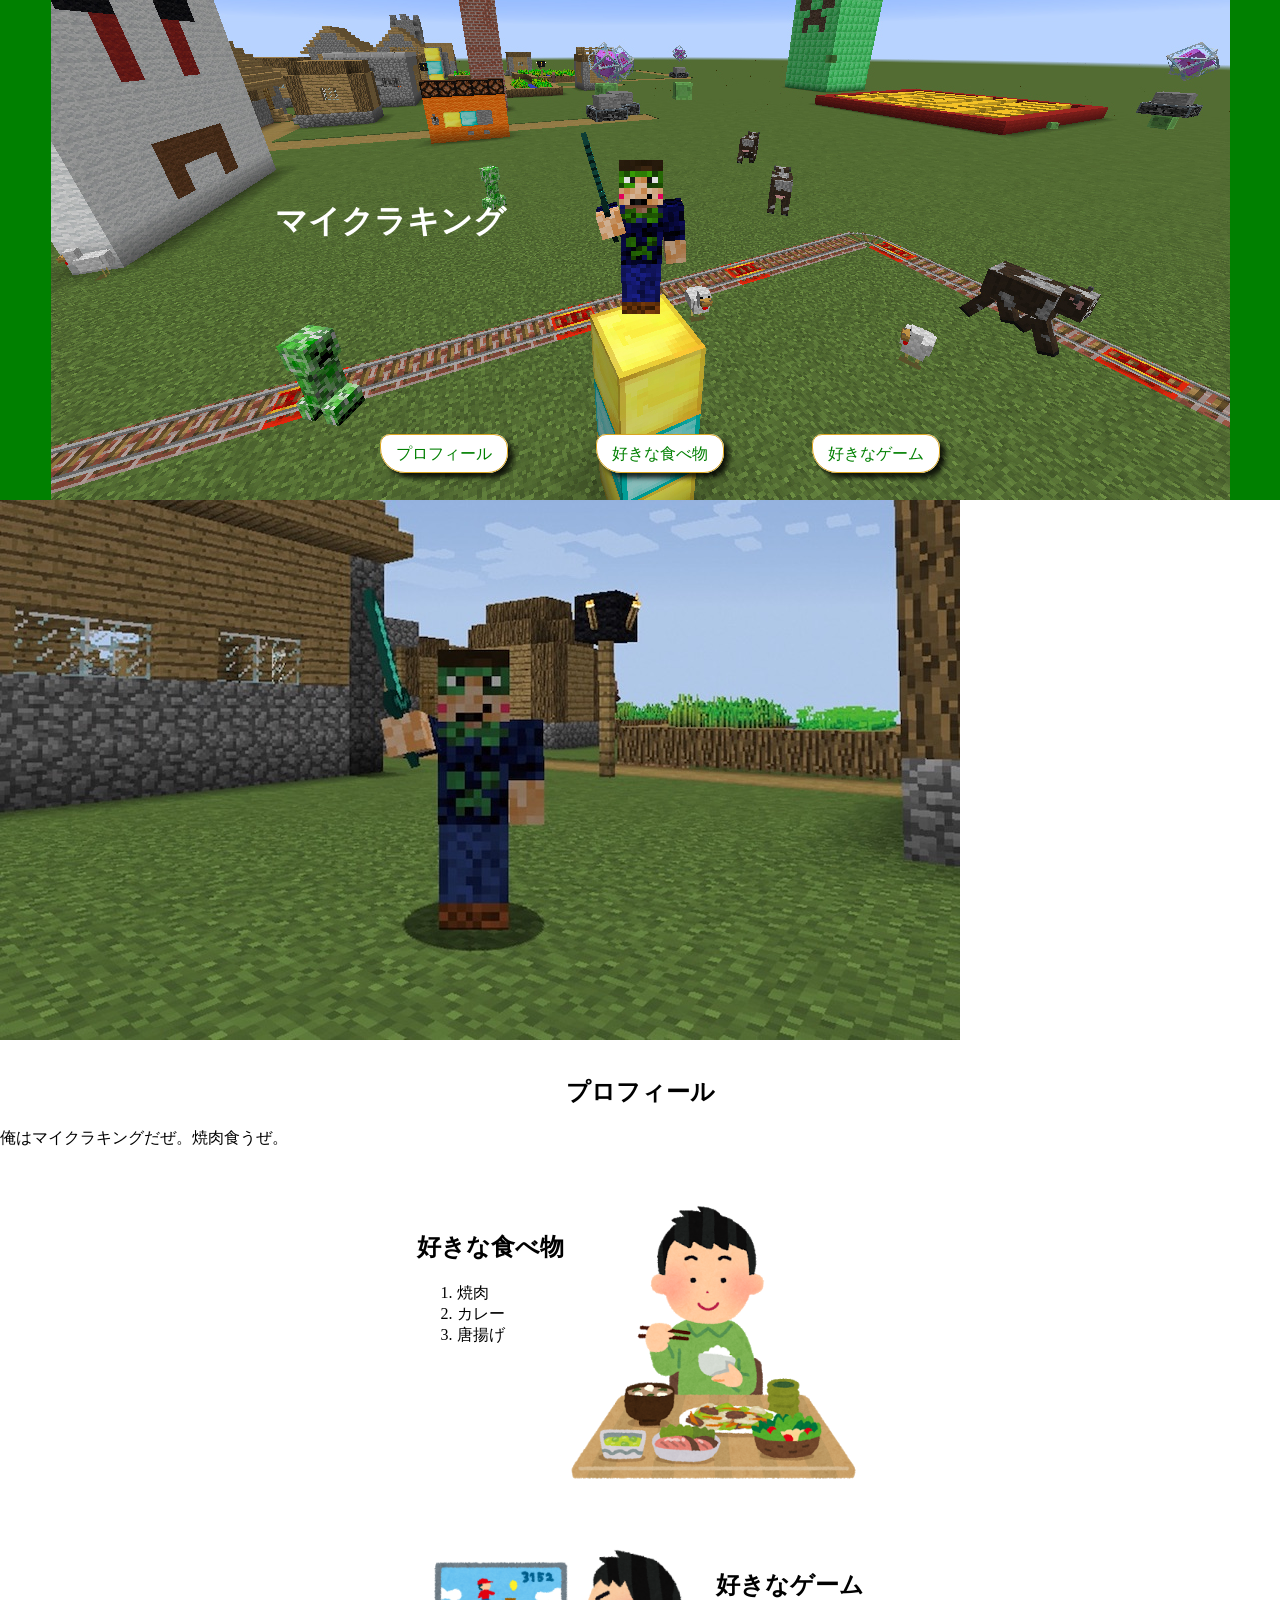
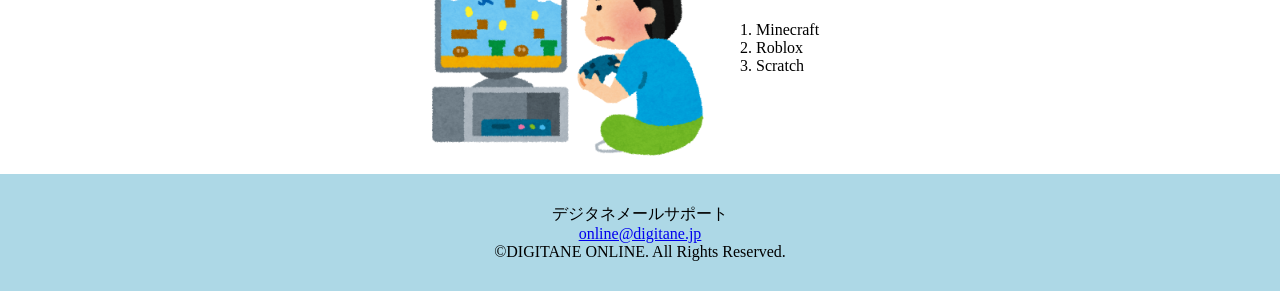
==== index.html @ b752b840 "my github digitanaes" ====
<!DOCTYPE html>
<html lang="ja">
<head>
  <meta charset="UTF-8">
  <meta name="viewport" content="width=device-width, initial-scale=1">
  <title>マイクラキング</title>
  <link rel="icon" href="images/img_loading.gif" type="image/png">
  <link rel="stylesheet" href="style.css">
</head>
<body>
  <header>
    <h1>マイクラキング</h1>
    <nav class="top-nav">
      <ul>
        <li><a href="#profile">プロフィール</a></li>
        <li><a href="#favorite-food">好きな食べ物</a></li>
        <li><a href="#favorite-game">好きなゲーム</a></li>
      </ul>
    </nav>
    <img class="creeper" src="images/creeper.png">
  </header>
  <main>
    <section id="html">
      <img class="mk_img" src="images/micraking.jpg" alt="マイクラキング画像">
      <h3 id="profile">プロフィール</h3>
      <p>俺はマイクラキングだぜ。焼肉食うぜ。</p>
    </section>
    <section class="flex">
      <div> 
         <h3 id="favorite-food">好きな食べ物</h3>
          <ol>
            <li>焼肉</li>
            <li>カレー</li>
            <li>唐揚げ</li>
          </ol>
        </div>
      <img src="images/food.png" alt="好きな食べ物">
      </section>
    <section class="flex">
      <img src="images/game.png" alt="好きなゲーム">
      <div>
        <h3 id="favorite-game">好きなゲーム</h3>
     <ol>
      <li>Minecraft</li>
      <li>Roblox</li>
      <li>Scratch</li>
     </ol>
      </div>
    </section>
  </main>
  <footer>
    <p id="gg">デジタネメールサポート</p>
    <a href="mailto:online@digitane.jp">online@digitane.jp</a>
    <p>©DIGITANE ONLINE. All Rights Reserved.</p>
  </footer>
</body>
</html>
---- style.css ----
* {
  box-sizing: border-box;
  margin: 0;
}

header {
  background-color: green;
  background-image: url('images/top.jpeg');
  height: 500px;
  background-repeat: no-repeat;
  background-position: center;
  position: relative;
}

h1 {
  color: #fff;
  padding-top: 200px;
  text-align: center;
  margin-right: 500px;
}

.top-nav ul {
  color: #fff;
  display: flex;
  justify-content: space-between;
  width: 600px;
  margin: 0 auto;
  list-style: none;
}

.top-nav {
  margin-top: 200px;
}

.top-nav ul a {
  color: green;
  text-decoration: none;
  background-color: #fff;
  padding: 10px 15px;
  transition: all 0.5s ease-in-out;
  border: 1px solid goldenrod;
  border-radius: 10px 14px 20px 25px;
  box-shadow: 5px 5px 5px  rgba(0, 0, 0, 0.8);
}

.top-nav ul a:hover {
  color: #fff;
  background-color: green;
}

.creeper{
  display: none;
}

@media screen and(min-width: 980px) {
 main {
  width: 960px;
  margin: 50px auto;
 }


.creeper {
  display: block;
  width: 60px;
  position: absolute;
  top: 200px;
  left: calc(50% + 200px);
  animation-name: upAndDown;
  animation-duration: 2s;
  animation-iteration-count: infinite;
  animation-fill-mode: forwards;
}

h1 {
  color: #fff;
  padding-top: 200px;
  text-align: center;
  margin-right: 500px;
}

}

section h3 {
  text-align: center;
  margin-top: 32px;
  font-size: 24px;
  margin-bottom: 20px;
}

.flex {
  margin-top: 50px;
  display: flex;
  justify-content: center;
}

.flex img{
  width: 300px;
}


footer {
  background-color: lightblue;
  padding: 30px;
  text-align: center;
}

@keyframes upAndDown {
  0% {
    transform: translateY(0);
  }
  50% {
    transform: translateY(-50px);
  }
  100% {
    transform: translateY(0);
  }
}
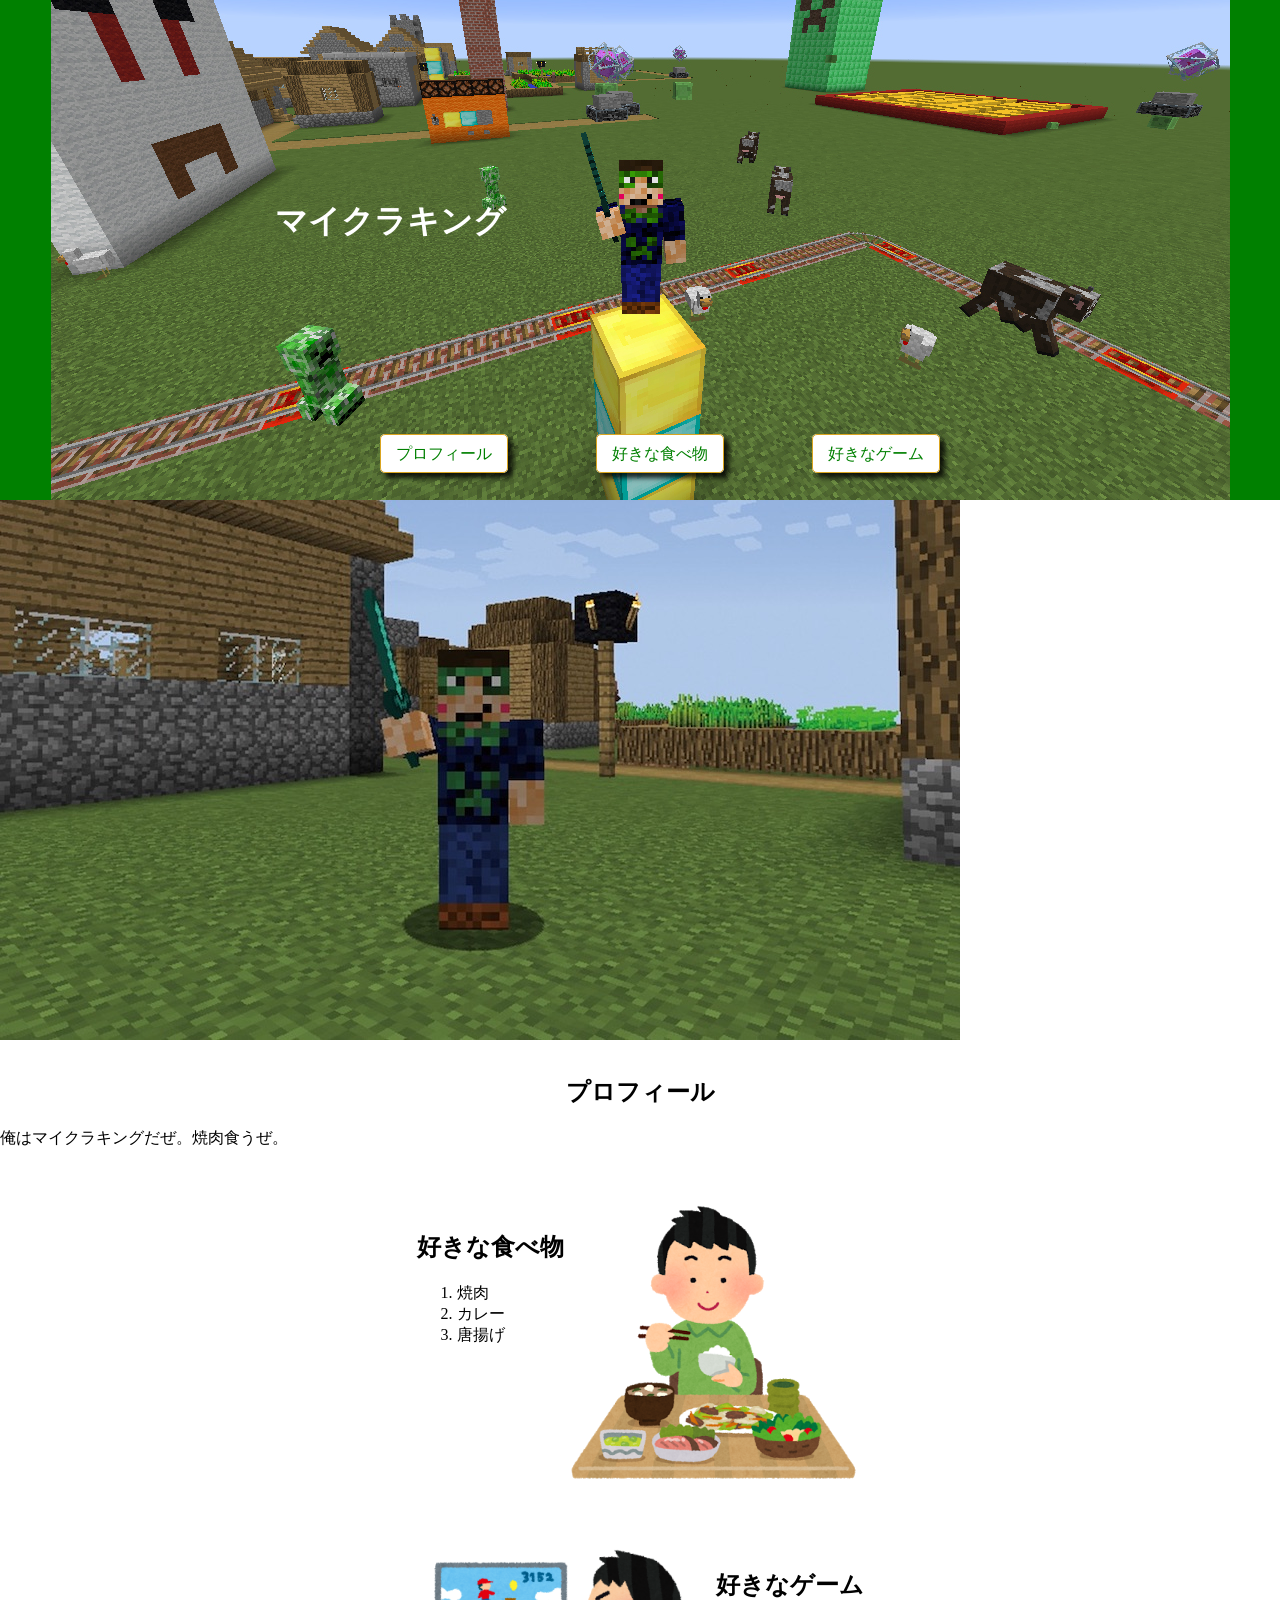
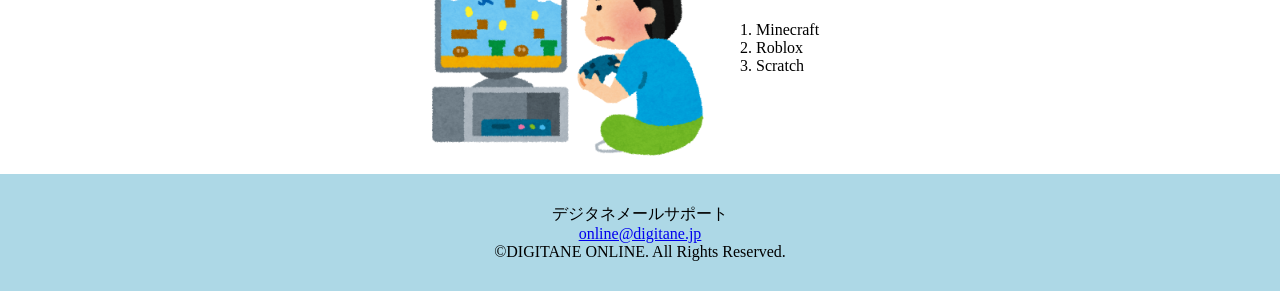
==== commit bcf76e62: "Update index.html" ====
--- a/index.html
+++ b/index.html
@@ -4,7 +4,7 @@
   <meta charset="UTF-8">
   <meta name="viewport" content="width=device-width, initial-scale=1">
   <title>マイクラキング</title>
-  <link rel="icon" href="images/img_loading.gif" type="image/png">
+  <link rel="icon" href="images/デジタネ.png" type="image/png">
   <link rel="stylesheet" href="style.css">
 </head>
 <body>
--- a/style.css
+++ b/style.css
@@ -39,7 +39,7 @@
   padding: 10px 15px;
   transition: all 0.5s ease-in-out;
   border: 1px solid goldenrod;
-  border-radius: 10px 14px 20px 25px;
+  border-radius: 5px;
   box-shadow: 5px 5px 5px  rgba(0, 0, 0, 0.8);
 }
 
